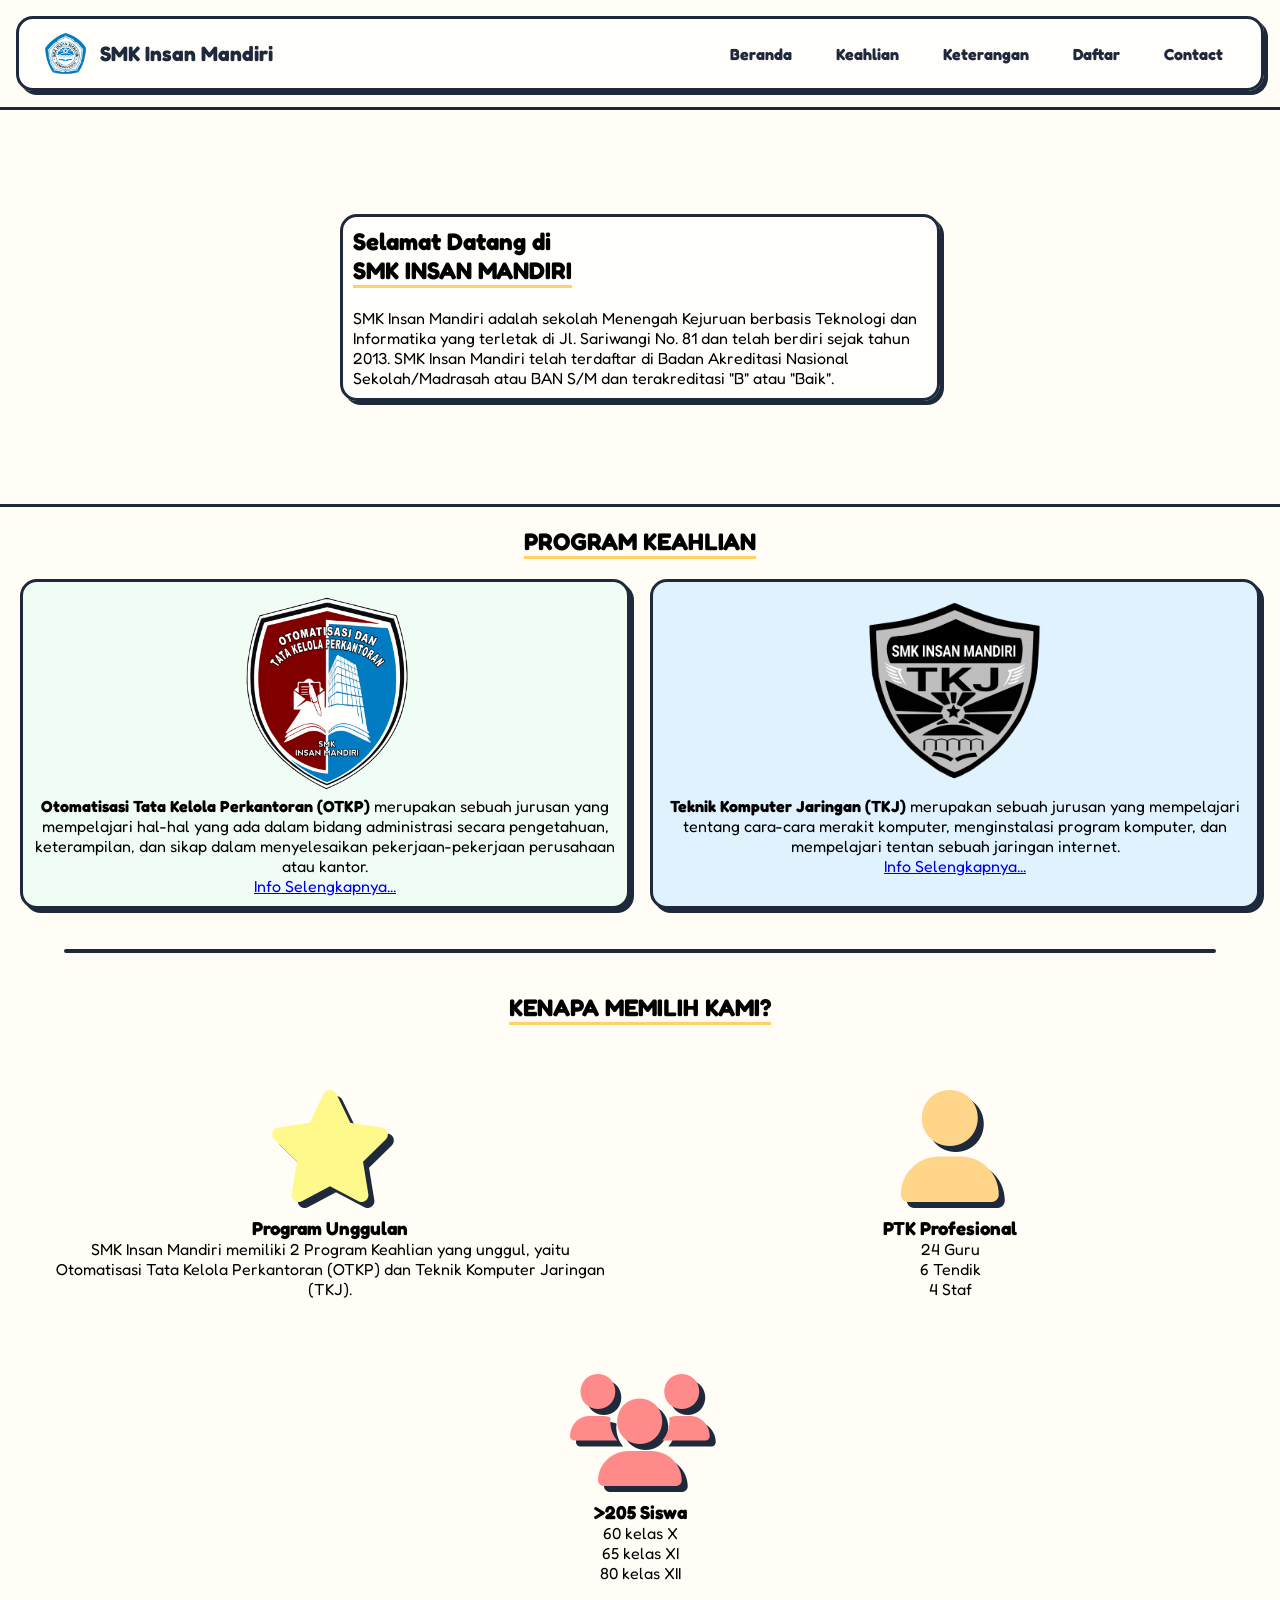
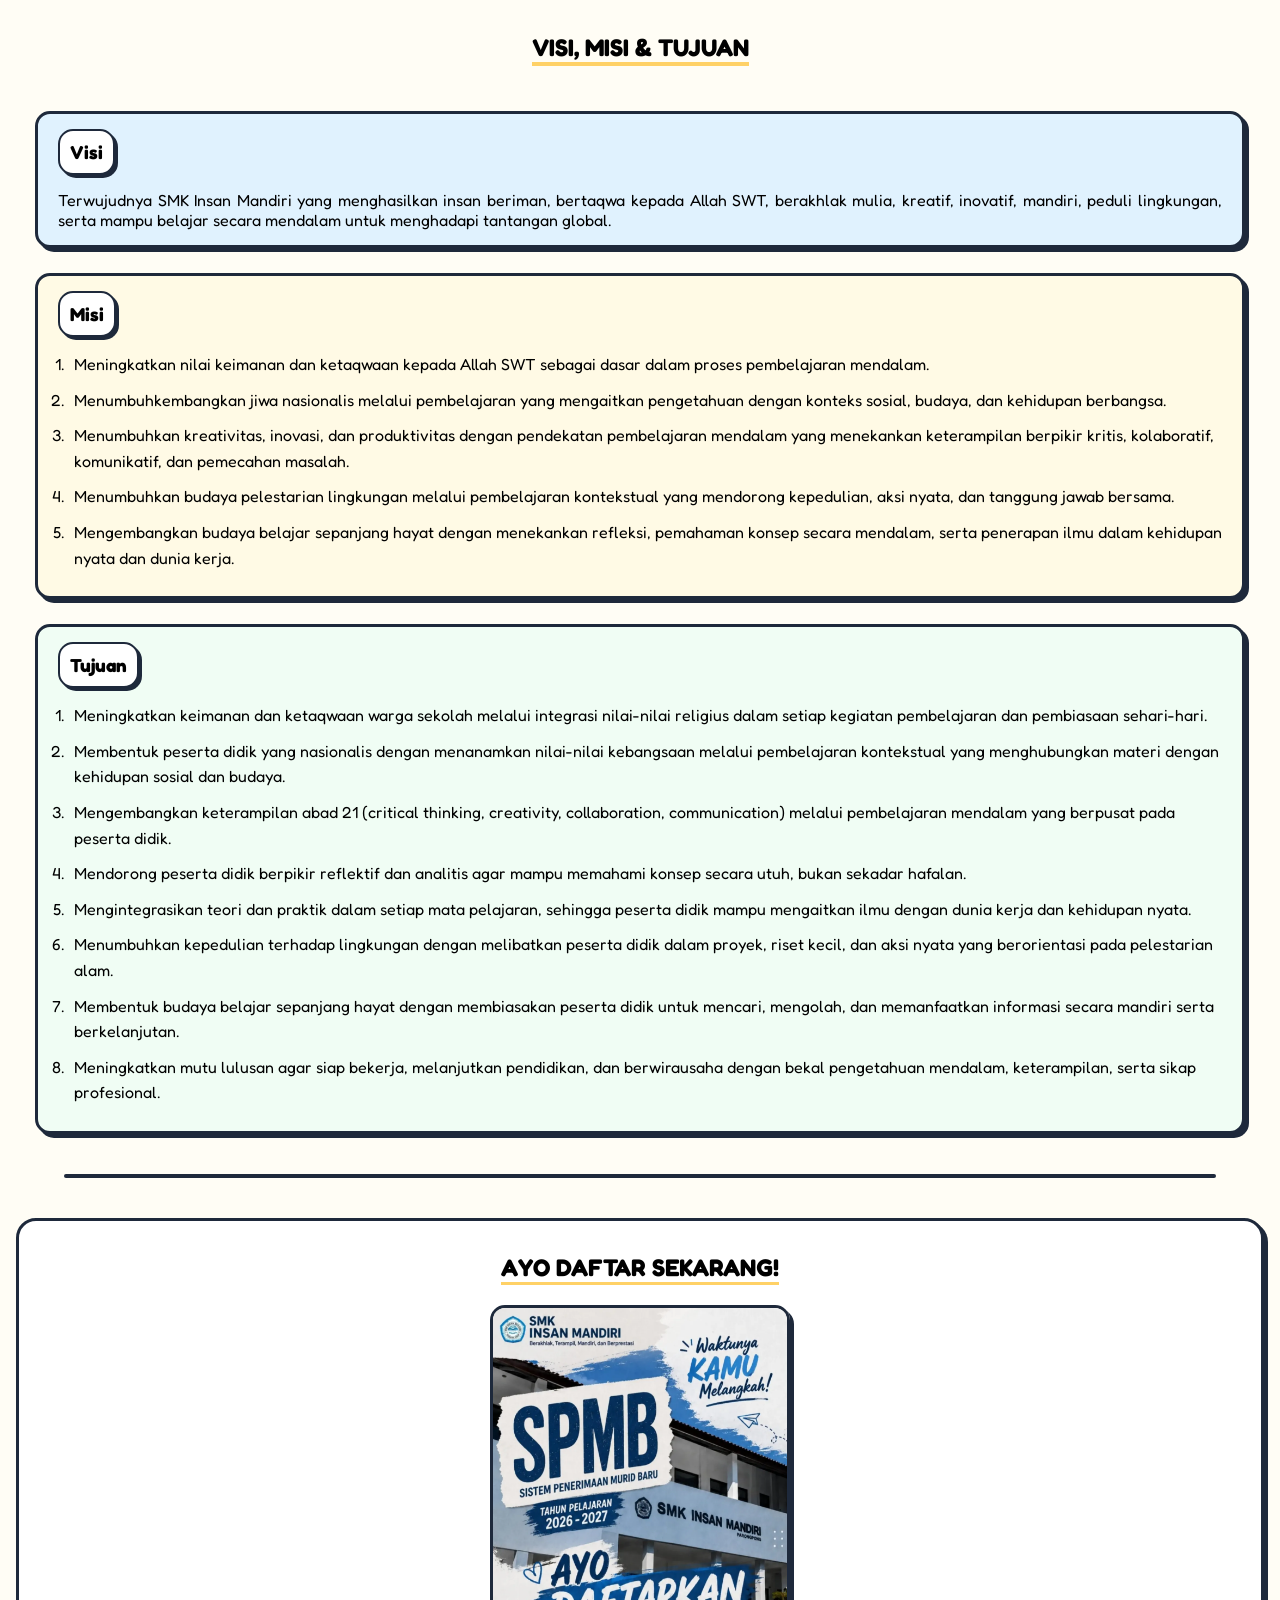
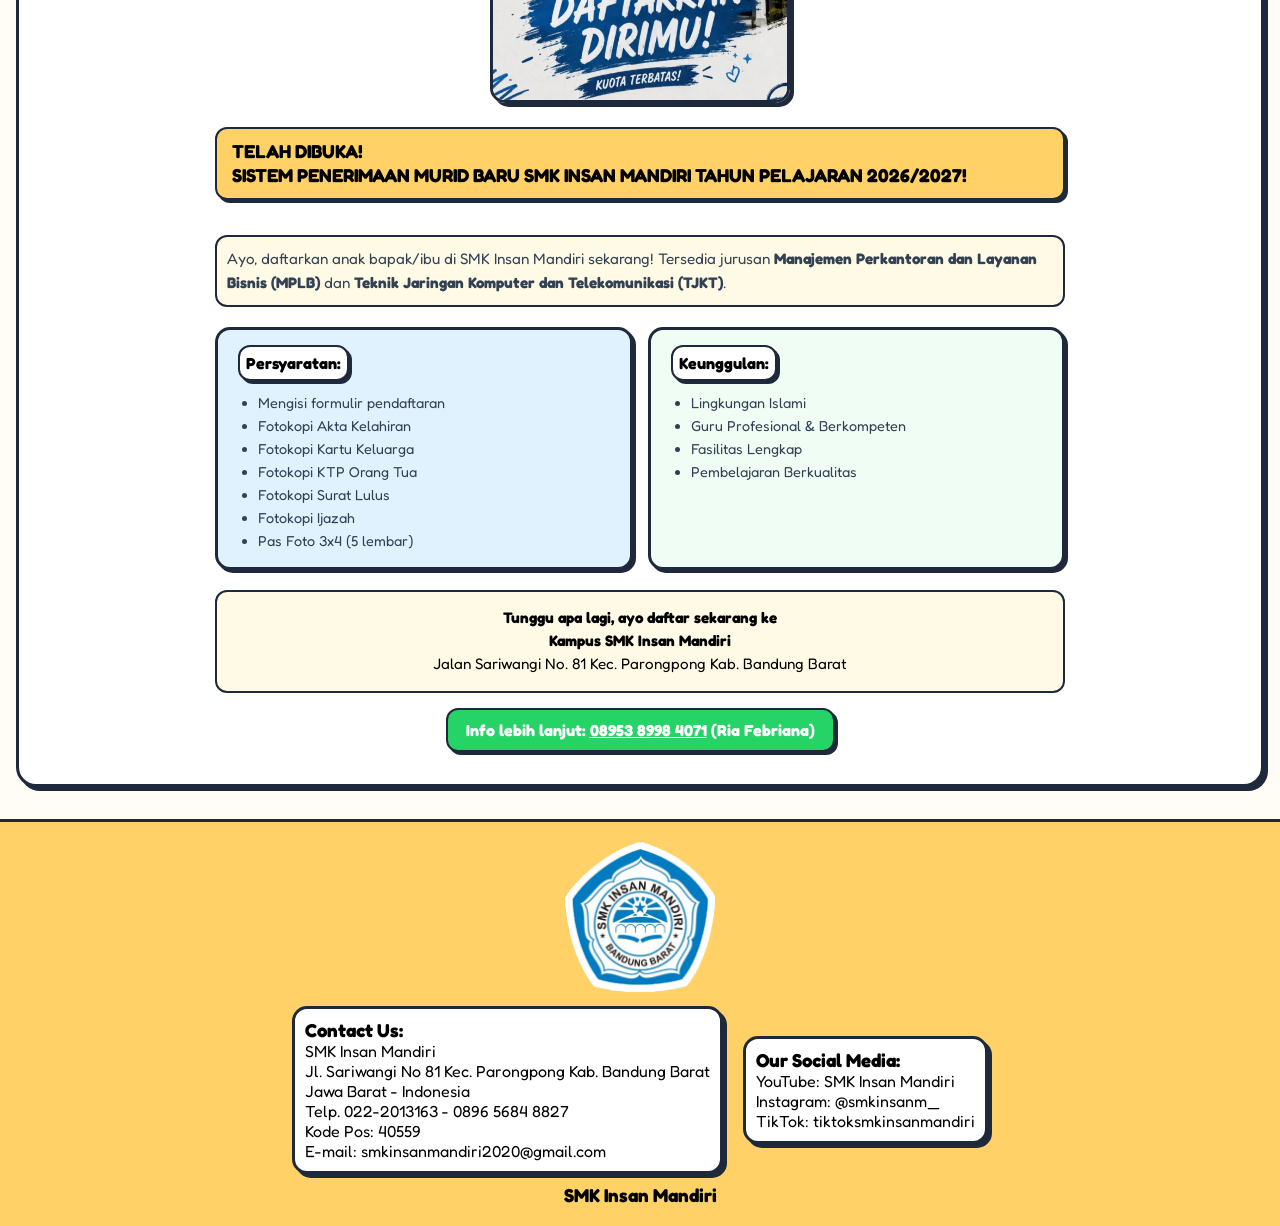
==== index.html @ 4bd8f15d "Tambah file formulir PPDB SMK" ====
<!DOCTYPE html>
<html lang="en">
<head>
    <meta charset="UTF-8">
    <meta name="viewport" content="width=device-width, initial-scale=1.0">
    <title>SMK Insan Mandiri</title>
</head>

<link rel="stylesheet" href="https://cdnjs.cloudflare.com/ajax/libs/font-awesome/6.0.0-beta3/css/all.min.css" />
<link rel="stylesheet" href="css/style.css">

<body>
    
<!-- atas -->
<header>
    <img src="image/smk.png" alt="logo smk" width="45px">
    <h1>SMK Insan Mandiri</h1>

<nav>
    <div class="navbar">

        <button class="hamburger" id="hamburger">
            <i class="fas fa-list"></i>
        </button>

        <div class="nav-menu" id="navMenu">
            <a href="#beranda">Beranda</a>
            <a href="#keahlian">Keahlian</a>
            <a href="#keterangan">Keterangan</a>
            <a href="#spmb">Daftar</a>
            <a href="#footer">Contact</a>
        </div>

    </div>
</nav>

</header>


<!-- utama -->
<main>
    <section id="beranda">
        <div class="box">
            <h2>Selamat Datang di <br>SMK INSAN MANDIRI</h2>
            <p>SMK Insan Mandiri adalah sekolah Menengah Kejuruan berbasis Teknologi dan Informatika yang terletak di Jl. Sariwangi No. 81 dan telah berdiri sejak tahun 2013. SMK Insan Mandiri telah terdaftar di Badan Akreditasi Nasional Sekolah/Madrasah atau BAN S/M dan terakreditasi "B" atau "Baik".</p>
        </div>
    </section>

    <section id="keahlian">
        <h2>PROGRAM KEAHLIAN</h2>
        
        <div class="box">
            <div class="mplb">
            <img src="image/mplb.png" alt="mplb" width="200px">
            <p><b>Otomatisasi Tata Kelola Perkantoran (OTKP)</b> merupakan sebuah jurusan yang mempelajari hal-hal yang ada dalam bidang administrasi secara pengetahuan, keterampilan, dan sikap dalam menyelesaikan pekerjaan-pekerjaan perusahaan atau kantor.</p>
            <a href="/mplb">Info Selengkapnya...</a>
        </div>

        <div class="tkj">
            <img src="image/tkj.png" alt="tkj" width="200px">
            <p><b>Teknik Komputer Jaringan (TKJ)</b> merupakan sebuah jurusan yang mempelajari tentang cara-cara merakit komputer, menginstalasi program komputer, dan mempelajari tentan sebuah jaringan internet. </p>
            <a href="/tkj">Info Selengkapnya...</a>
        </div>
        </div>
        
    </section>
    
    <hr>

    <section id="keterangan">
        <h2>KENAPA MEMILIH KAMI?</h2>

        <div class="box">
            <div class="keunggulan">
                <i class="fas fa-star fa-7x icon-star"></i>
                <h3>Program Unggulan</h3>
                <p>SMK Insan Mandiri memiliki 2 Program Keahlian yang unggul, yaitu Otomatisasi Tata Kelola Perkantoran (OTKP) dan Teknik Komputer Jaringan (TKJ).</p>
            </div>

            <div class="ptk">
                <i class="fas fa-user fa-7x icon-user"></i>
                <h3>PTK Profesional</h3>
                <ul>
                    <li>24 Guru</li>
                    <li>6 Tendik</li>
                    <li>4 Staf</li>
                </ul>
            </div>

            <div class="siswa">
                <i class="fas fa-users fa-7x icon-users"></i>
                <h3>>205 Siswa</h3>
                <ul>
                    <li>60 kelas X</li>
                    <li>65 kelas XI</li>
                    <li>80 kelas XII</li>
                </ul>
            </div>
        </div>
    </section>
    
    <section id="visimisi">
	<h2>VISI, MISI & TUJUAN</h2>
	
	<div class="visi">
		<h3>Visi</h3>
		<p>Terwujudnya SMK Insan Mandiri yang menghasilkan insan beriman, bertaqwa kepada Allah SWT, berakhlak mulia, kreatif, inovatif, mandiri, peduli lingkungan, serta mampu belajar secara mendalam untuk menghadapi tantangan global.</p>
	</div>
	
	<div class="misi">
		<h3>Misi</h3>
		<ol>
			<li>Meningkatkan nilai keimanan dan ketaqwaan kepada Allah SWT sebagai dasar dalam proses pembelajaran mendalam.</li>
			<li>Menumbuhkembangkan jiwa nasionalis melalui pembelajaran yang mengaitkan pengetahuan dengan konteks sosial, budaya, dan kehidupan berbangsa.</li>
			<li>Menumbuhkan kreativitas, inovasi, dan produktivitas dengan pendekatan pembelajaran mendalam yang menekankan keterampilan berpikir kritis, kolaboratif, komunikatif, dan pemecahan masalah.</li>
			<li>Menumbuhkan budaya pelestarian lingkungan melalui pembelajaran kontekstual yang mendorong kepedulian, aksi nyata, dan tanggung jawab bersama.</li>
			<li>Mengembangkan budaya belajar sepanjang hayat dengan menekankan refleksi, pemahaman konsep secara mendalam, serta penerapan ilmu dalam kehidupan nyata dan dunia kerja.</li>
		</ol>
	</div>
	
	<div class="tujuan">
		<h3>Tujuan</h3>
		<ol>
			<li>Meningkatkan keimanan dan ketaqwaan warga sekolah melalui integrasi nilai-nilai religius dalam setiap kegiatan pembelajaran dan pembiasaan sehari-hari.</li>
			<li>Membentuk peserta didik yang nasionalis dengan menanamkan nilai-nilai kebangsaan melalui pembelajaran kontekstual yang menghubungkan materi dengan kehidupan sosial dan budaya.</li>
			<li>Mengembangkan keterampilan abad 21 (critical thinking, creativity, collaboration, communication) melalui pembelajaran mendalam yang berpusat pada peserta didik.</li>
			<li>Mendorong peserta didik berpikir reflektif dan analitis agar mampu memahami konsep secara utuh, bukan sekadar hafalan.</li>
			<li>Mengintegrasikan teori dan praktik dalam setiap mata pelajaran, sehingga peserta didik mampu mengaitkan ilmu dengan dunia kerja dan kehidupan nyata.</li>
			<li>Menumbuhkan kepedulian terhadap lingkungan dengan melibatkan peserta didik dalam proyek, riset kecil, dan aksi nyata yang berorientasi pada pelestarian alam.</li>
			<li>Membentuk budaya belajar sepanjang hayat dengan membiasakan peserta didik untuk mencari, mengolah, dan memanfaatkan informasi secara mandiri serta berkelanjutan.</li>
			<li>Meningkatkan mutu lulusan agar siap bekerja, melanjutkan pendidikan, dan berwirausaha dengan bekal pengetahuan mendalam, keterampilan, serta sikap profesional.</li>
		</ol>
	</div>
</section>

<hr>

<section id="spmb">
    <h2>AYO DAFTAR SEKARANG!</h2>
    
    <div class="poster">
        <img src="image/spmb.jpg" alt="poster SPMB" width="300px">
    </div>
    
    <div class="teks-spmb">
        <div class="judul">
            <h3>TELAH DIBUKA! <br>
SISTEM PENERIMAAN MURID BARU SMK INSAN MANDIRI TAHUN PELAJARAN 2026/2027!</h3> <br>
<p>Ayo, daftarkan anak bapak/ibu di SMK Insan Mandiri sekarang! Tersedia jurusan <b>Manajemen Perkantoran dan Layanan Bisnis (MPLB)</b> dan <b>Teknik Jaringan Komputer dan Telekomunikasi (TJKT)</b>.</p> 
        </div>
        
        <div class="ket">
           
        </div>
        
        <div class="box">
         <div class="syarat">
            <h4>Persyaratan:</h4>
            <ul>
                <li>Mengisi formulir pendaftaran</li>
                <li>Fotokopi Akta Kelahiran</li>
                <li>Fotokopi Kartu Keluarga</li>
                <li>Fotokopi KTP Orang Tua</li>
                <li>Fotokopi Surat Lulus</li>
                <li>Fotokopi Ijazah</li>
                <li>Pas Foto 3x4 (5 lembar)</li>
            </ul>
        </div>
        
        <div class="keunggulan">
            <h4>Keunggulan:</h4>
            <ul>
                <li>Lingkungan Islami</li>
                <li>Guru Profesional & Berkompeten</li>
                <li>Fasilitas Lengkap</li>
                <li>Pembelajaran Berkualitas</li>
            </ul>
        </div>
        </div>

        
        <div class="info">
            <p><b>Tunggu apa lagi, ayo daftar sekarang ke</b> <br> <b>Kampus SMK Insan Mandiri</b><br>Jalan Sariwangi No. 81 Kec. Parongpong Kab. Bandung Barat</p>
        </div>
        
        <div class="kontak">
            <p>Info lebih lanjut:  <a href="https://wa.me/62895389984071" target="_blank">08953 8998 4071</a> (Ria Febriana)</p>
        </div>
    </div>
</section>
</main>



<footer id="footer">
    <img src="image/smk.png" alt="smk" width="150px">
    
    <div class="box">
       <div class="contact">
            <h3>Contact Us:</h3>
            <ul>
                <li>SMK Insan Mandiri</li>
                <li>Jl. Sariwangi No 81 Kec. Parongpong Kab. Bandung Barat</li>
                <li>Jawa Barat - Indonesia</li>
                <li>Telp. 022-2013163 - 0896 5684 8827</li>
                <li>Kode Pos: 40559</li>
                <li>E-mail: smkinsanmandiri2020@gmail.com</li>
            </ul>
        </div>

        <div class="sosmed">
            <h3>Our Social Media:</h3>
            <ul>
                <li>YouTube: SMK Insan Mandiri</li>
                <li>Instagram: @smkinsanm_</li>
                <li>TikTok: tiktoksmkinsanmandiri</li>
             </ul>
        </div> 
    </div>

    <h3>SMK Insan Mandiri</h3>
</footer>

<script src="js/script.js"></script>
</body>
</html>
---- css/style.css ----
@import url('https://fonts.googleapis.com/css2?family=Fredoka:wght@400;600;700&display=swap');

:root {
  --bg: #FFFDF5;
  --hitam: #1e293b;
  --kuning: #ffd166;
  --biru: #e0f2fe;
  --mint: #f0fdf4;
  --cream: #FFFAE5;
}

* {
  padding: 0;
  margin: 0;
  box-sizing: border-box;
  font-family: 'Fredoka', sans-serif;
}                 

html {
    scroll-behavior: smooth;
}

body {
    background-color: var(--bg);
}

/* header yang di atas y */
header {
  display: flex;
  align-items: center;
  justify-content: space-between;
  padding: 12px 24px;
  background-color: #ffffff95;
  border: 3px solid #1e293b;
  border-radius: 17px;
  margin: 16px;
  box-shadow: 4px 4px 0 #1e293b;
  position: sticky;
  top: 16px;
  z-index: 1000;
}

header h1 {
  font-size: 1.3rem;
  color: #1e293b;
  margin: 0;
  flex-grow: 1;
  margin-left: 12px;
}

h2 {
  border-bottom: 3px solid var(--kuning);
  display: inline-block;
  margin-bottom: 20px;
}

hr {
  border: none;
  height: 4px;
  background-color: var(--hitam);
  border-radius: 4px;
  margin: 40px auto;
  width: 90%;
}

/* per nav nav an */
.hamburger {
  display: none;
  background-color: #ffd166;
  border: 2px solid #1e293b;
  border-radius: 10px;
  padding: 8px 12px;
  font-size: 1.2rem;
  color: #1e293b;
  cursor: pointer;
  box-shadow: 2px 2px 0px #1e293b;
  transition: all 0.2s ease;
  z-index: 1000;
}

.hamburger:hover {
  background-color: #ffb703;
  transform: translateY(-2px);
  box-shadow: 3px 3px 0px #1e293b;
}

.nav-menu {
  display: flex;
  gap: 16px;
}

.nav-menu a {
  text-decoration: none;
  color: #1e293b;
  font-weight: 700;
  padding: 8px 14px;
  border-radius: 8px;
  transition: all 0.2s ease;
}

.nav-menu a:hover {
  background-color: #4cc9f0;
  color: #ffffff;
}

@media screen and (max-width: 768px) {
  .hamburger {
    display: block;
  }

  .nav-menu {
    position: fixed;
    top: 0;
    left: -100%;
    width: 240px;
    height: 100vh;
    background-color: #ffffff;
    border-right: 4px solid #1e293b;
    box-shadow: -4px 0px 0px #1e293b;
    flex-direction: column;
    padding: 80px 24px 24px 24px;
    gap: 12px;
    transition: left 0.3s ease-in-out;
    z-index: 999;
  }

  .nav-menu.active {
    left: 0;
  }

  .nav-menu a {
    border: 2px solid #1e293b;
    border-radius: 10px;
    background-color: #fffdf5;
    box-shadow: 2px 2px 0px #1e293b;
  }
  
  .nav-menu a:hover {
    background-color: #ffd166;
    color: #1e293b;
  }
}

/* beranda */
#beranda {
  background-image: url(https://cdn.phototourl.com/free/2026-08-26-ea3c7cde-26eb-408b-a085-a50a31338f50.png);
  background-size: cover;
  background-position: center;
  background-repeat: no-repeat;
  min-height: 400px;
  padding: 10px;
  margin: 0;
  border-top: 3px solid #1e293b;
  border-bottom: 3px solid #1e293b;
  border-radius: 0;
  align-items: center;
  justify-content: center;
  display: flex;
}

#beranda .box {
  background-color: #ffffff95;
  border: 3px solid #1e293b;
  border-radius: 17px;
  margin: 20px;
  padding: 10px;
  box-shadow: 4px 4px 0 #1e293b;
  max-width: 600px;
}

/* keahlian */
#keahlian {
  margin: 20px;
  text-align: center;
  justify-content: center;
  align-items: center;
}

#keahlian .box {
  display: flex;
  flex-wrap: wrap;
  justify-content: center;
  gap: 20px;
}

#keahlian .mplb {
  background-color: var(--mint);
  border: 3px solid #1e293b;
  border-radius: 17px;
  padding: 10px;
  box-shadow: 4px 4px 0 #1e293b;
  flex: 1 1 400px;
  box-sizing: border-box;
}

#keahlian .tkj {
  background-color: var(--biru);
  border: 3px solid #1e293b;
  border-radius: 17px;
  padding: 10px;
  box-shadow: 4px 4px 0 #1e293b;
  flex: 1 1 400px;
  box-sizing: border-box;
}

/* keterangan */
#keterangan {
  text-align: center;
  margin: 20px;
}

.icon-star, .icon-user, .icon-users {
  margin: 15px;
  text-shadow: 6px 6px 0 var(--hitam)
}

.icon-star {
  color: #fff88A;
}

.icon-user {
  color: #ffd58a;
}

.icon-users {
  color: #ff8a8a;
}

#keterangan .box {
  display: flex;
  text-align: center;
  justify-content: center;
  align-items: center;
  flex-wrap: wrap;
}

#keterangan .keunggulan,
#keterangan .ptk,
#keterangan .siswa  {
  margin: 20px;
  padding: 10px;
  flex: 1 1 400px;
  box-sizing: border-box;
}

#keterangan li {
  list-style: none;
}

/*visi misi */
#visimisi {
  margin: 20px;
  text-align: center;
}

#visimisi p {
  text-align: justify;
}

#visimisi h2 {
  margin-bottom: 20px;
  border-bottom: 4px solid var(--kuning);
  display: inline-block;
}

#visimisi .visi, #visimisi .misi, #visimisi .tujuan {
  text-align: left;
  border: 3px solid var(--hitam);
  border-radius: 15px;
  padding: 15px 20px;
  margin: 25px 15px;
  box-shadow: 4px 4px 0 var(--hitam);
}

#visimisi .visi {
  background-color: var(--biru);
}

#visimisi .misi {
  background-color: var(--cream);
}

#visimisi .tujuan {
  background-color: var(--mint);
}

#visimisi h3 {
  background-color: #fff;
  border: 2px solid var(--hitam);
  border-radius: 15px;
  box-shadow: 3px 3px 0 var(--hitam);
  padding: 10px;
  display: inline-block;
  margin-bottom: 15px;
}

#visimisi ol {
  padding-left: 10px;
}

#visimisi ol li {
  line-height: 1.6;
  margin-bottom: 10px;
  padding-left: 6px;
}

/* spmb */
#spmb {
  margin: 32px 16px;
  padding: 32px 20px;
  background-color: #ffffff;
  border: 3px solid var(--hitam);
  border-radius: 20px;
  box-shadow: 4px 4px 0px var(--hitam);
  text-align: center;
  display: flex;
  flex-direction: column;
  align-items: center;
}

#spmb h2 {
  margin-bottom: 20px;
}

#spmb .poster img {
  max-width: 100%;
  height: auto;
  border: 3px solid var(--hitam);
  border-radius: 15px;
  box-shadow: 4px 4px 0px var(--hitam);
  margin-bottom: 20px;
}

#spmb .teks-spmb {
  max-width: 850px;
  width: 100%;
  text-align: left;
}

#spmb .judul h3 {
  line-height: 1.3;
  background-color: #ffd166; 
  border: 2px solid #1e293b;
  border-radius: 12px;
  padding: 10px 15px;
  box-shadow: 3px 3px 0px #1e293b;
  margin-bottom: 15px;
}

.teks-spmb .judul p {
  color: #334155;
  line-height: 1.6;
  font-size: 0.95rem;
  background-color: var(--cream);
  border: 2px solid #1e293b;
  border-radius: 12px;
  padding: 10px;
  margin-bottom: 20px;
}

.teks-spmb .box {
  display: flex;
  flex-wrap: wrap;
  gap: 15px;
  margin-bottom: 20px;
}

.teks-spmb .syarat,
.teks-spmb .keunggulan {
  flex: 1;
  min-width: 260px;
  border: 3px solid #1e293b;
  border-radius: 15px;
  padding: 15px 20px;
  box-shadow: 3px 3px 0px #1e293b;
}

.teks-spmb .syarat {
  background-color: var(--biru); 
}

.teks-spmb .keunggulan {
  background-color: var(--mint);
}

.teks-spmb .box h4 {
  background-color: #fff;
  border: 2px solid var(--hitam);
  border-radius: 12px;
  box-shadow: 3px 3px 0 var(--hitam);
  margin-bottom: 10px;
  padding: 6px;
  display: inline-block;
}

.teks-spmb .box ul {
  margin: 0;
  padding-left: 20px;
  color: #334155;
  font-size: 0.9rem;
  line-height: 1.6;
}

.teks-spmb .info {
  background-color: var(--cream);
  border: 2px solid var(--hitam);
  border-radius: 12px;
  padding: 15px;
  text-align: center;
  margin-bottom: 15px;
}

.teks-spmb .info p {
  margin: 0;
  font-size: 0.95rem;
  line-height: 1.5;
}

.teks-spmb .kontak {
  text-align: center;
}

.teks-spmb .kontak p {
  display: inline-block;
  background-color: #25d366;
  color: #fff;
  font-weight: bold;
  padding: 10px 18px;
  border: 2px solid var(--hitam);
  border-radius: 12px;
  box-shadow: 3px 3px 0px var(--hitam);
  margin: 0;
}

.teks-spmb .kontak a {
  color: #fff;
}

.teks-spmb .kontak a:hover {
  color: var(--kuning);
}







/* footer */

#footer { 
  background-color: var(--kuning);
  text-align: center;
  margin: 0;
  padding: 20px 10px;
  border-top: 3px solid var(--hitam);
}

#footer li {
  list-style: none;
}

#footer .box {
  display: flex;
  align-items: center;
  justify-content: center;
  flex-wrap: wrap;
}

#footer .contact, #footer .sosmed {
  text-align: left;
  margin: 10px;
  background-color: #fff;
  border: 3px solid var(--hitam);
  box-shadow: 4px 4px 0 var(--hitam);
  border-radius: 15px;
  padding: 10px;
  box-sizing: border-box;
}
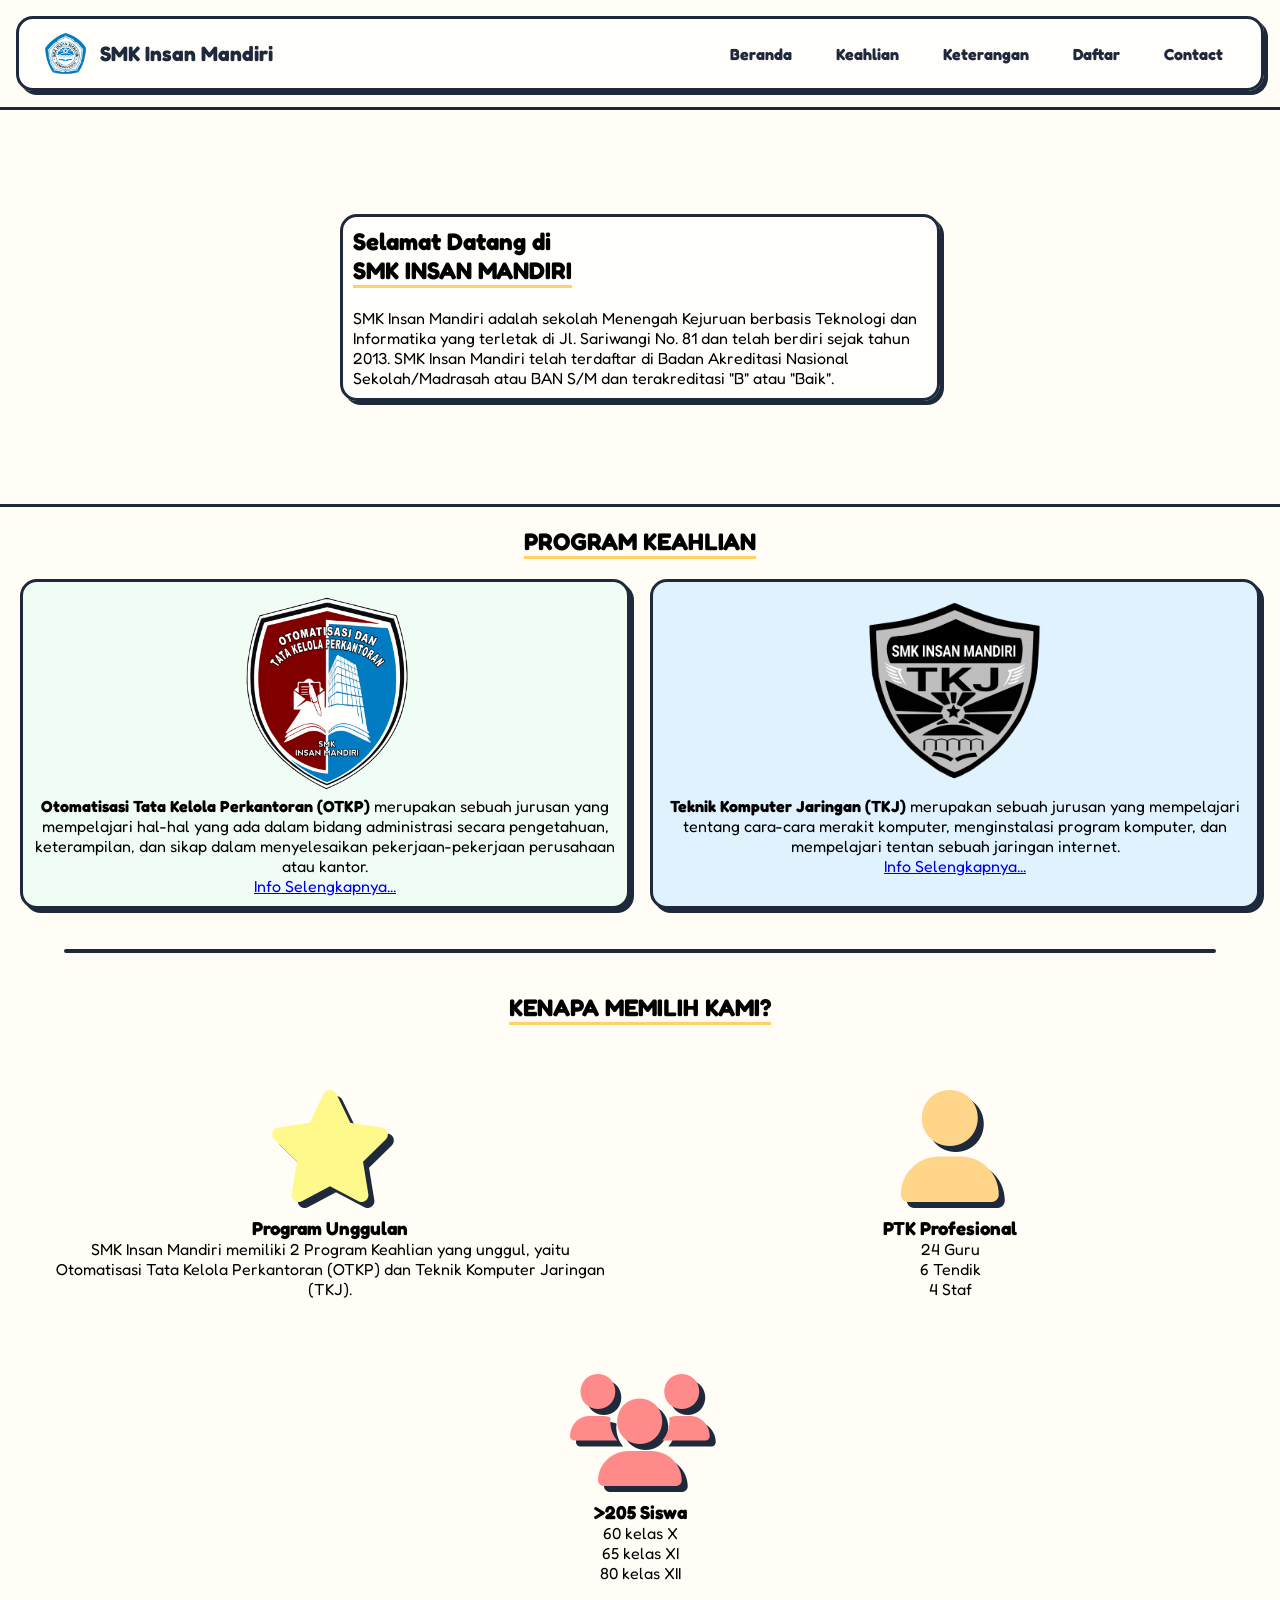
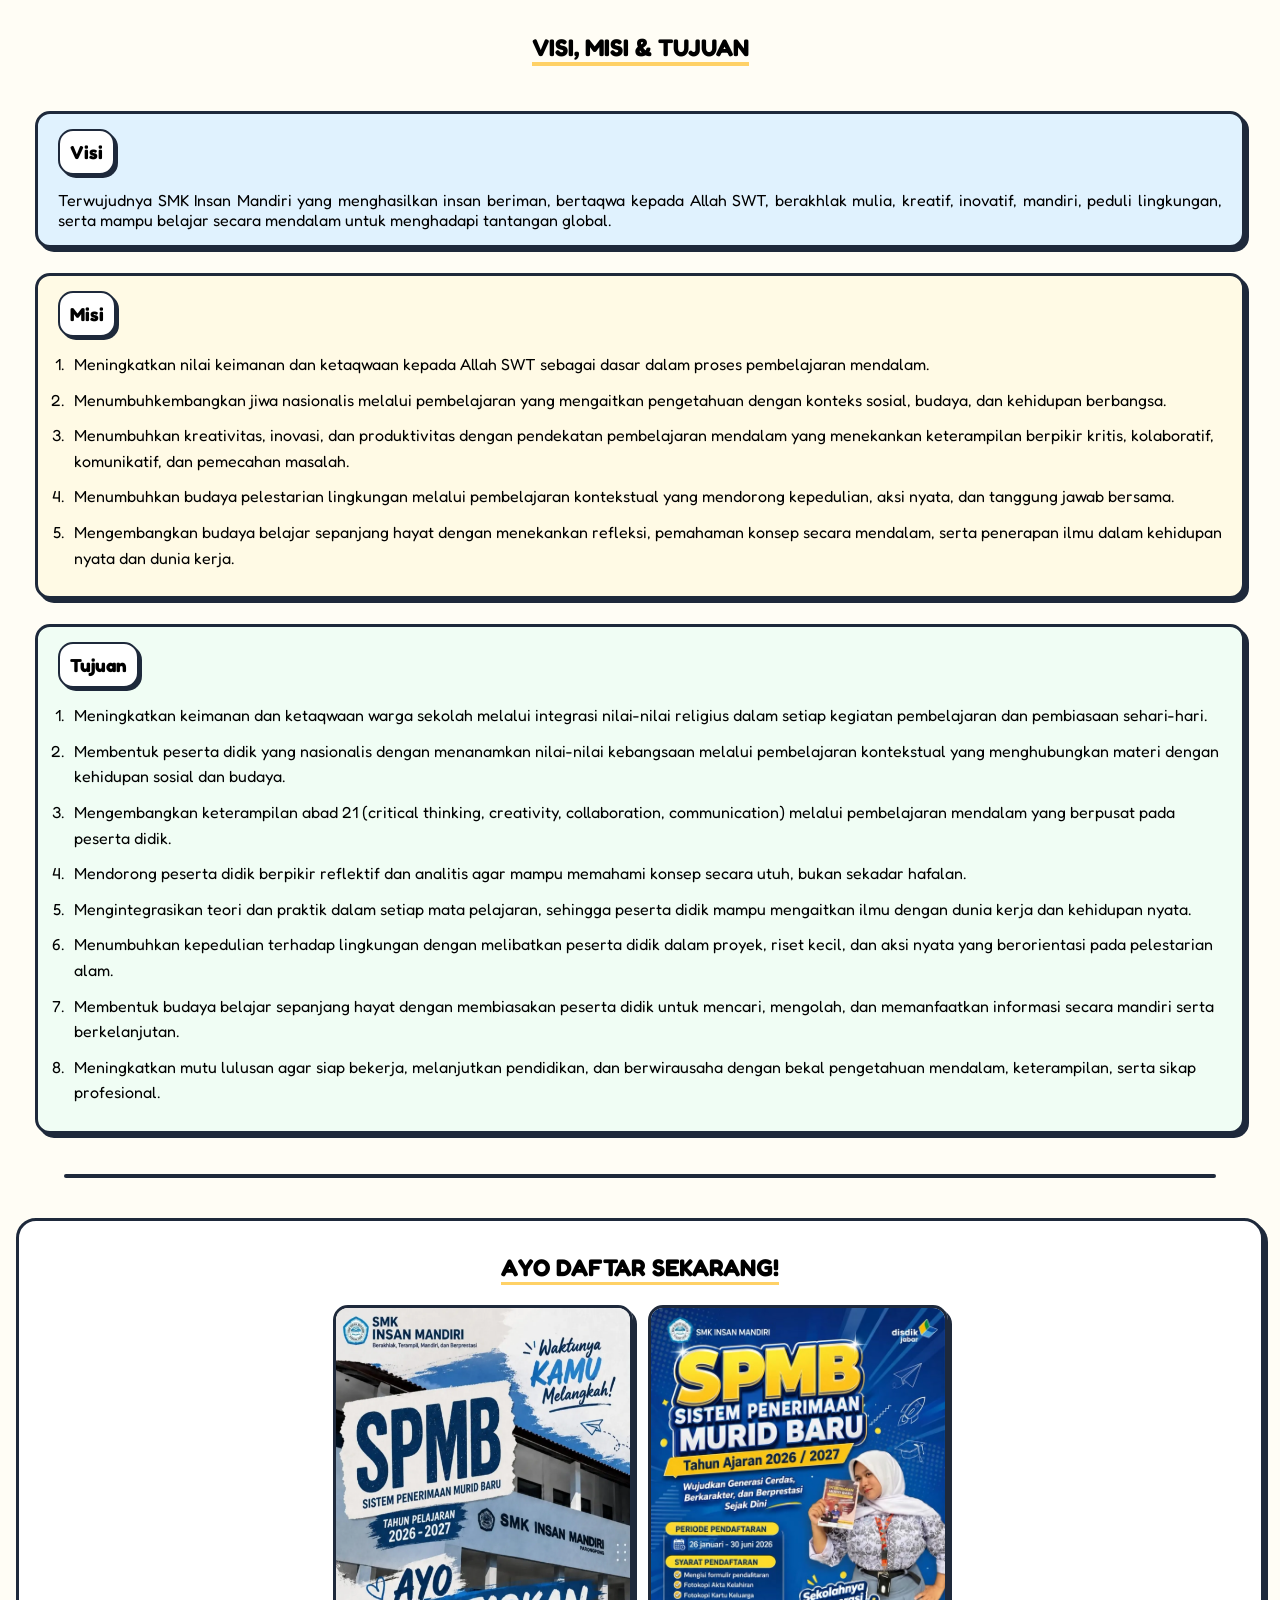
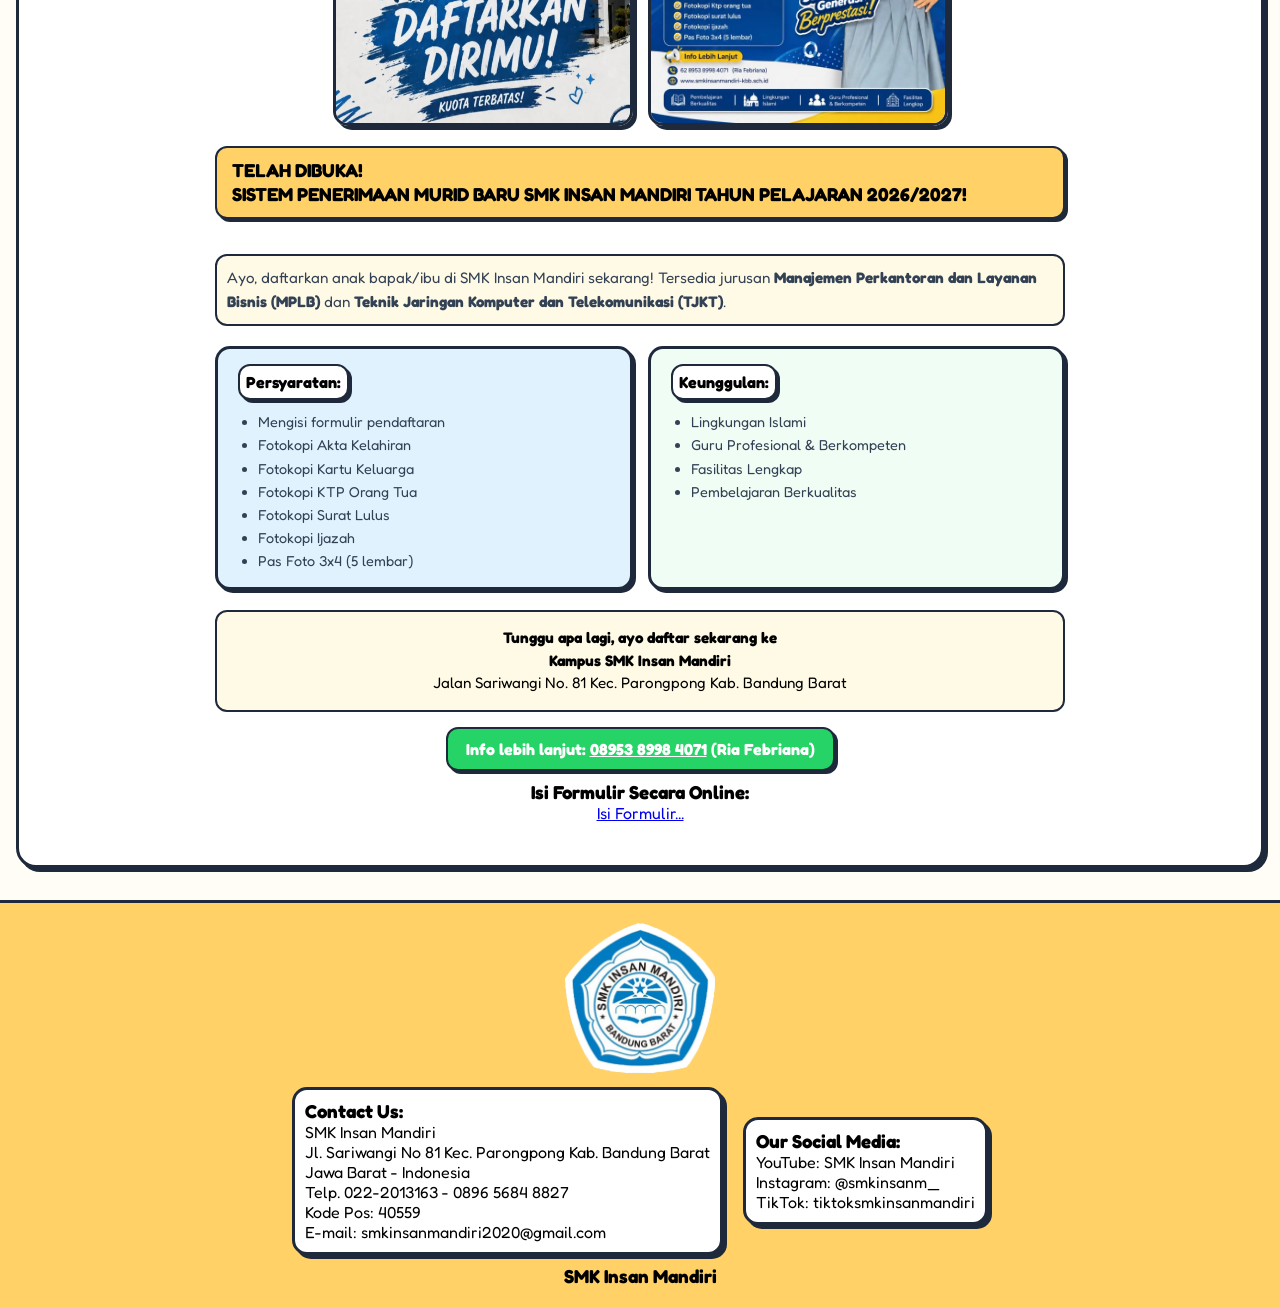
==== commit 877060a4: "first commit" ====
--- a/index.html
+++ b/index.html
@@ -9,6 +9,9 @@
 <link rel="stylesheet" href="https://cdnjs.cloudflare.com/ajax/libs/font-awesome/6.0.0-beta3/css/all.min.css" />
 <link rel="stylesheet" href="css/style.css">
 
+<link rel="icon" href="image/smk.png">
+<link rel="apple-touch-icon" href="image/smk.png">
+
 <body>
     
 <!-- atas -->
@@ -53,13 +56,13 @@
             <div class="mplb">
             <img src="image/mplb.png" alt="mplb" width="200px">
             <p><b>Otomatisasi Tata Kelola Perkantoran (OTKP)</b> merupakan sebuah jurusan yang mempelajari hal-hal yang ada dalam bidang administrasi secara pengetahuan, keterampilan, dan sikap dalam menyelesaikan pekerjaan-pekerjaan perusahaan atau kantor.</p>
-            <a href="/mplb">Info Selengkapnya...</a>
+            <a href="mplb.html">Info Selengkapnya...</a>
         </div>
 
         <div class="tkj">
             <img src="image/tkj.png" alt="tkj" width="200px">
             <p><b>Teknik Komputer Jaringan (TKJ)</b> merupakan sebuah jurusan yang mempelajari tentang cara-cara merakit komputer, menginstalasi program komputer, dan mempelajari tentan sebuah jaringan internet. </p>
-            <a href="/tkj">Info Selengkapnya...</a>
+            <a href="tkj.html">Info Selengkapnya...</a>
         </div>
         </div>
         
@@ -140,6 +143,7 @@
     
     <div class="poster">
         <img src="image/spmb.jpg" alt="poster SPMB" width="300px">
+        <img src="image/spmb2.jpg" alt="poster SPMB" width="300px">
     </div>
     
     <div class="teks-spmb">
@@ -187,6 +191,11 @@
             <p>Info lebih lanjut:  <a href="https://wa.me/62895389984071" target="_blank">08953 8998 4071</a> (Ria Febriana)</p>
         </div>
     </div>
+    
+    <div class="formulir">
+        <h3>Isi Formulir Secara Online:</h3>
+        <a href="https://forms.gle/Z27THupoPmVtxzBK8">Isi Formulir...</a>
+    </div>
 </section>
 </main>
 
--- a/css/style.css
+++ b/css/style.css
@@ -322,6 +322,12 @@
   margin-bottom: 20px;
 }
 
+#spmb .poster {
+  display: flex;
+  flex-wrap: wrap;
+  gap: 15px;
+}
+
 #spmb .poster img {
   max-width: 100%;
   height: auto;
@@ -440,6 +446,9 @@
   color: var(--kuning);
 }
 
+#spmb .formulir {
+  margin: 10px;
+}
 
 
 
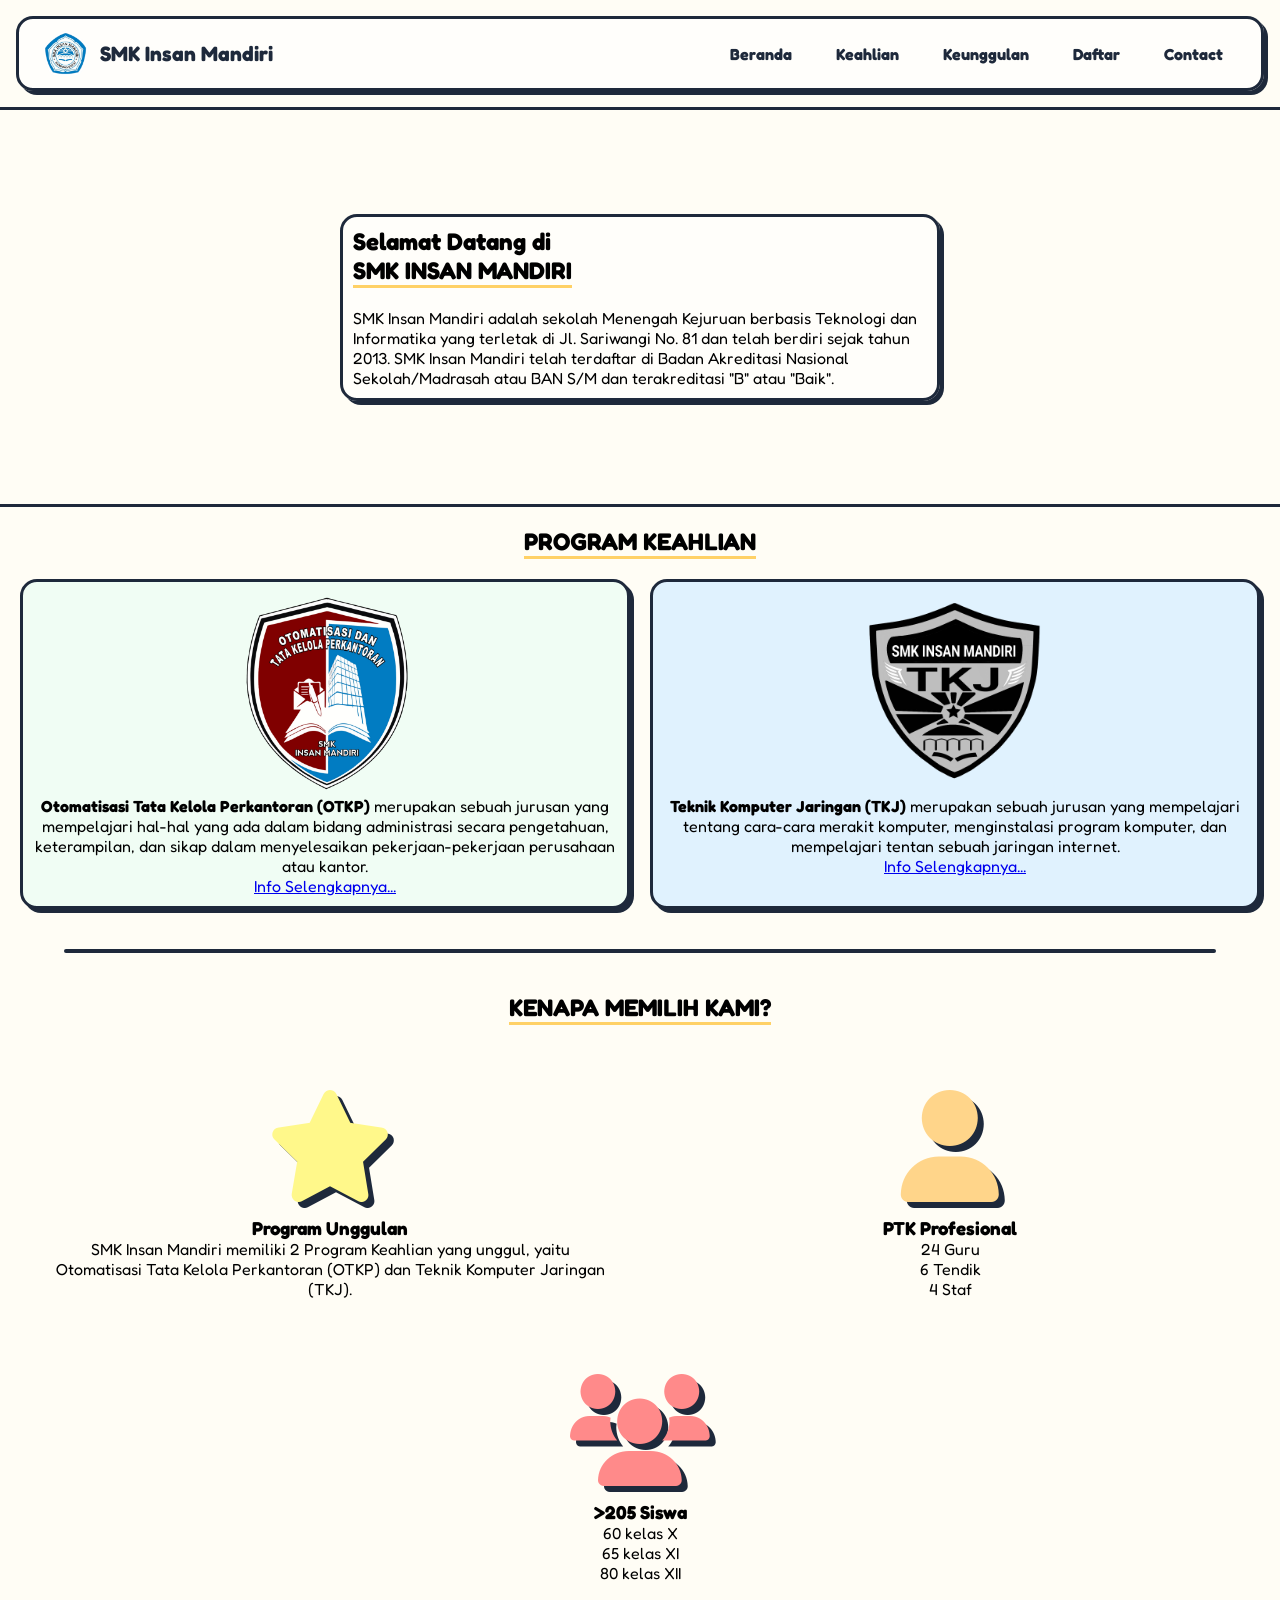
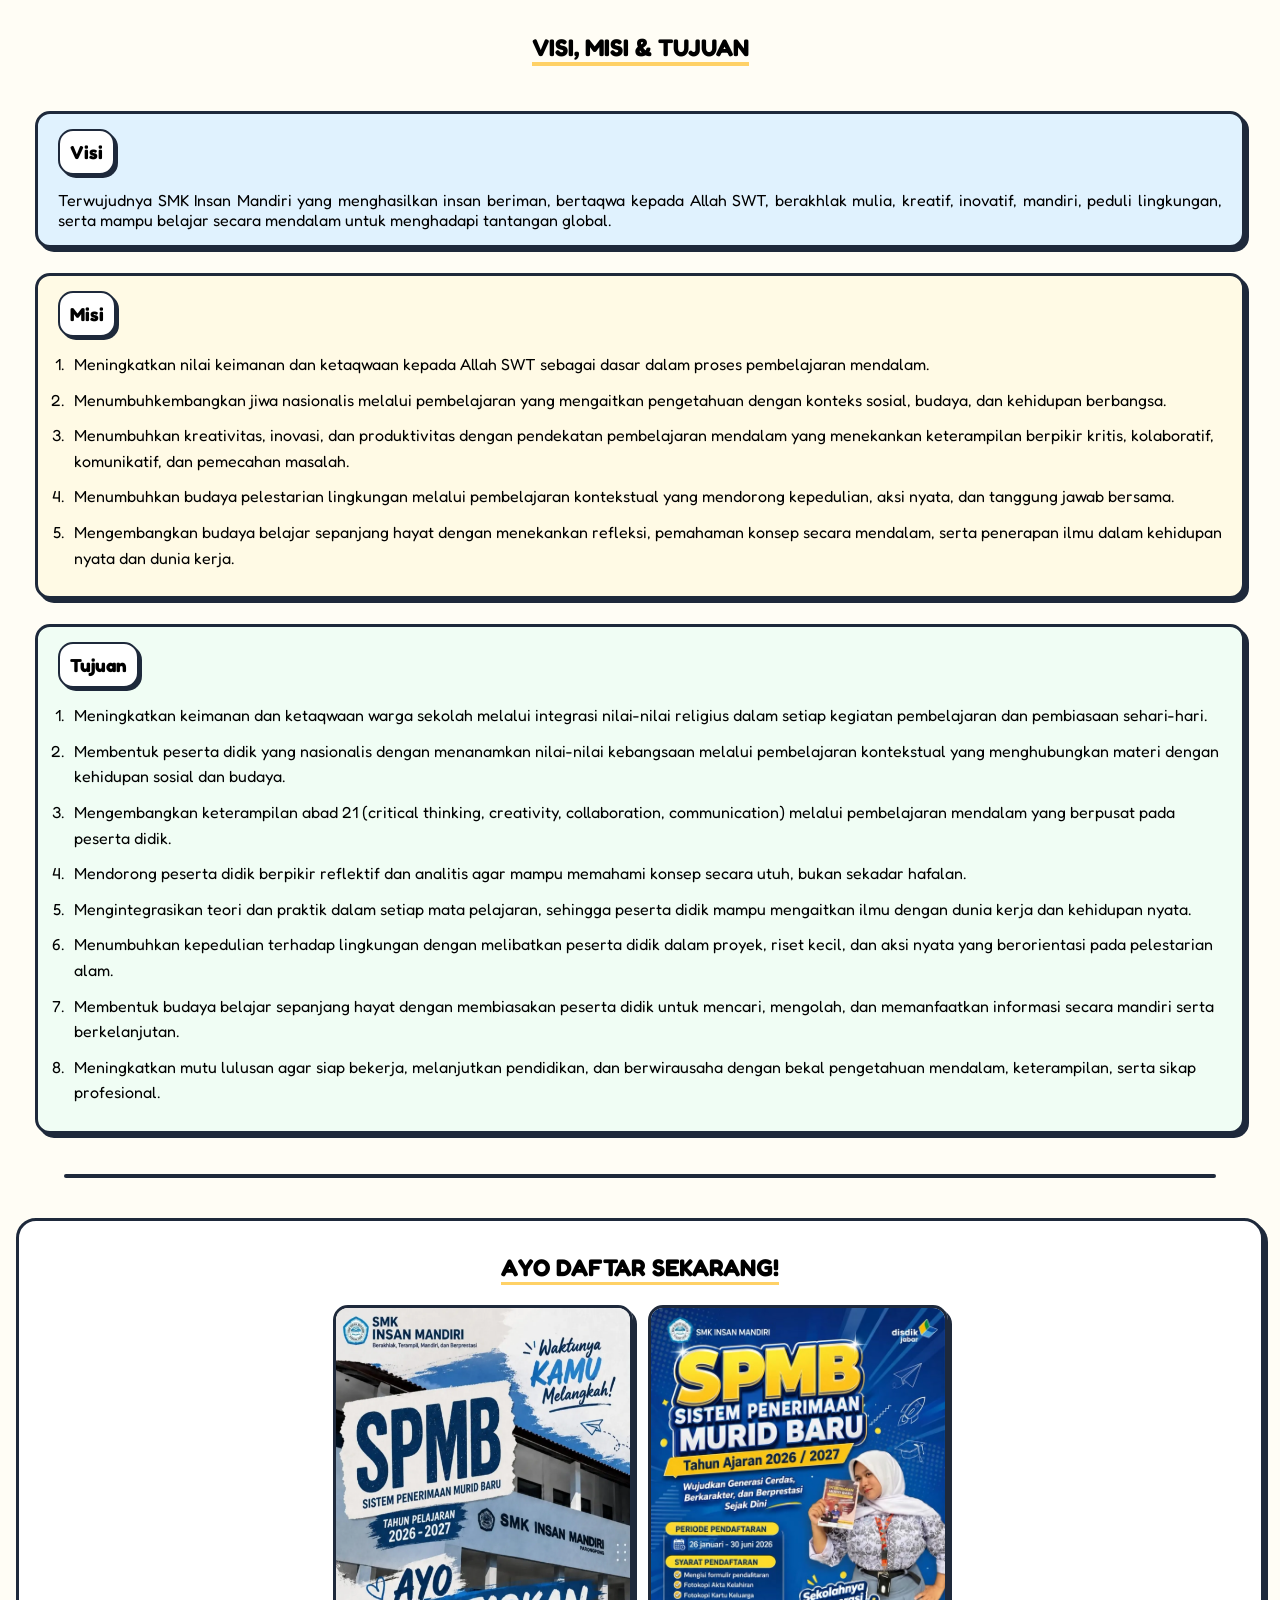
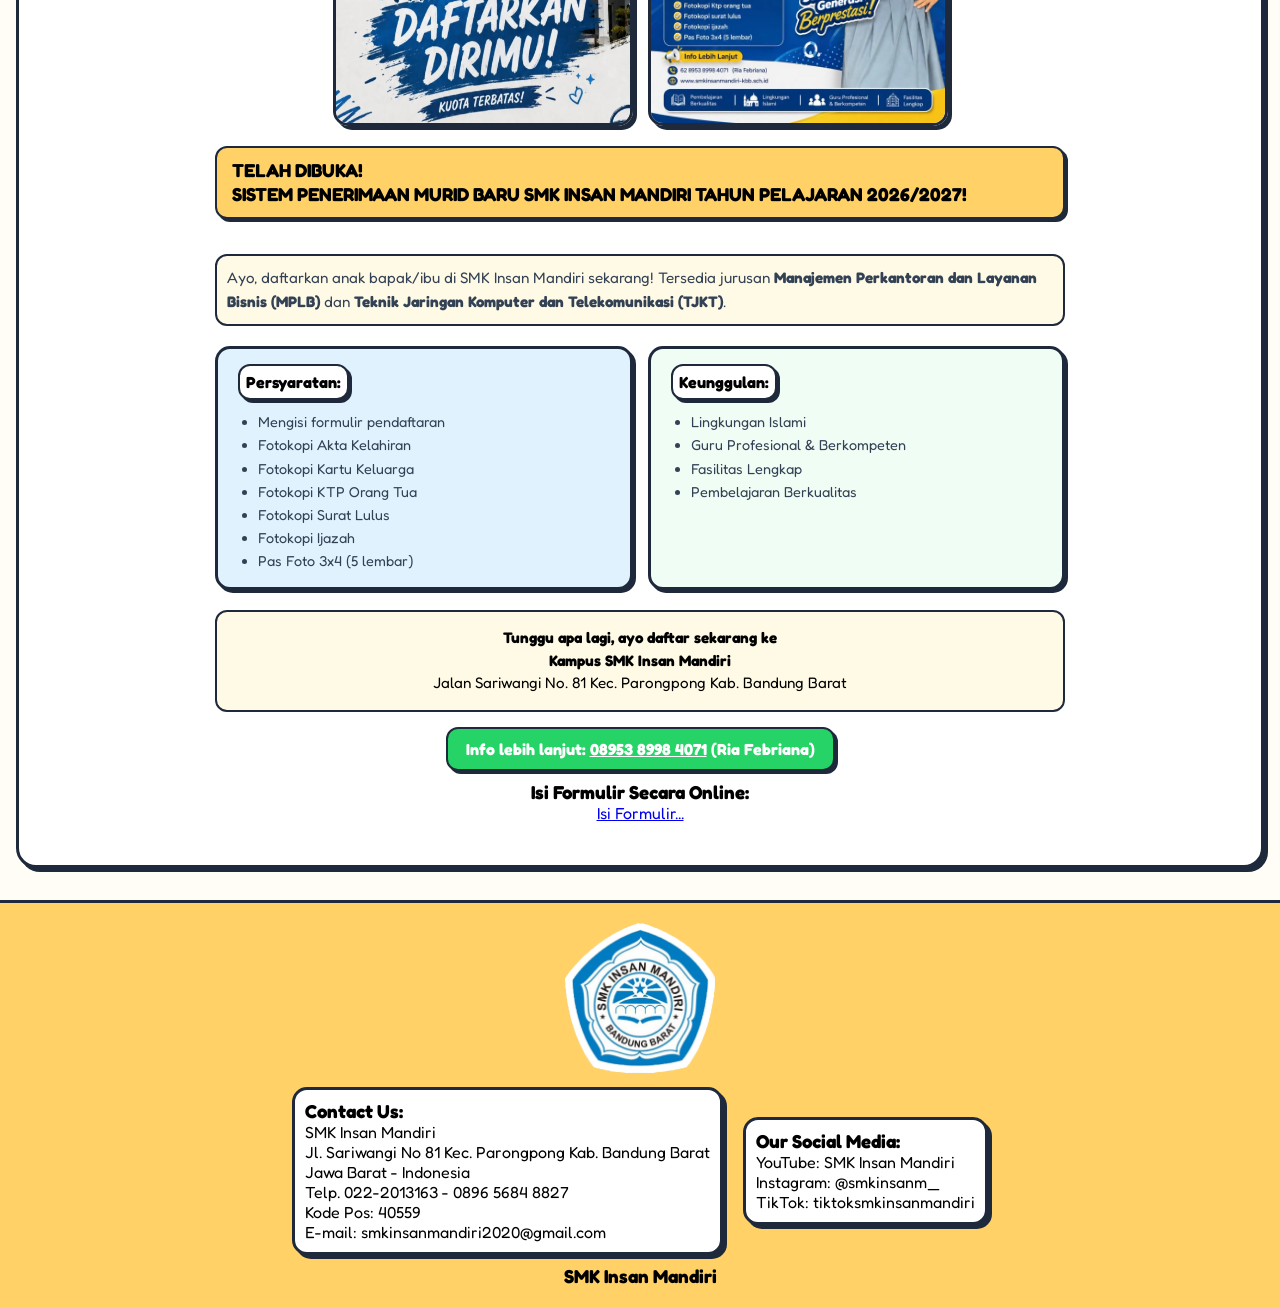
==== commit 5b5dac3d: "Fix HTML formatting and structure" ====
--- a/index.html
+++ b/index.html
@@ -29,7 +29,7 @@
         <div class="nav-menu" id="navMenu">
             <a href="#beranda">Beranda</a>
             <a href="#keahlian">Keahlian</a>
-            <a href="#keterangan">Keterangan</a>
+            <a href="#keterangan">Keunggulan</a>
             <a href="#spmb">Daftar</a>
             <a href="#footer">Contact</a>
         </div>
@@ -194,7 +194,7 @@
     
     <div class="formulir">
         <h3>Isi Formulir Secara Online:</h3>
-        <a href="https://forms.gle/Z27THupoPmVtxzBK8">Isi Formulir...</a>
+        <a href="https://docs.google.com/forms/d/e/1FAIpQLScXUbfKmNYZNY0nRmPhVPMkgNAVjqHHx-AE_QRrwos5RqfRuQ/viewform?usp=dialog">Isi Formulir...</a>
     </div>
 </section>
 </main>
@@ -232,4 +232,4 @@
 
 <script src="js/script.js"></script>
 </body>
-</html>+</html>
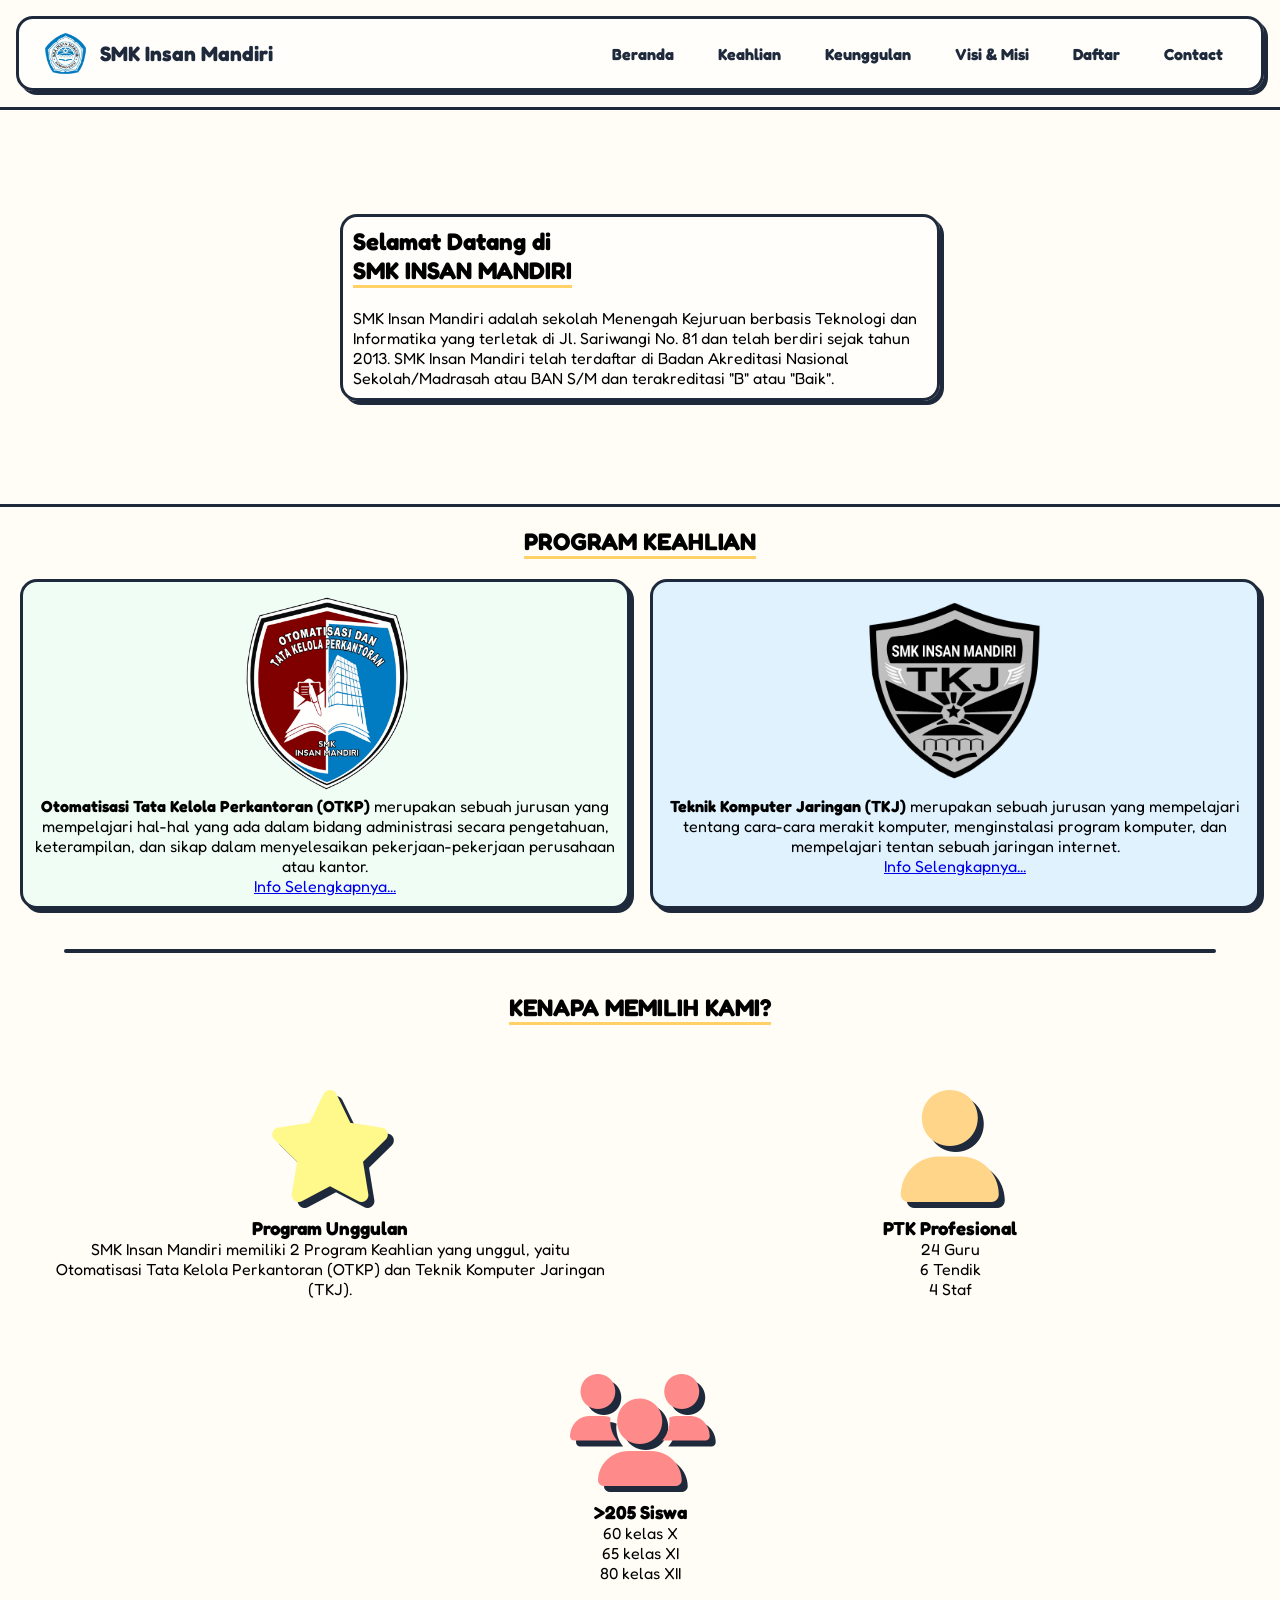
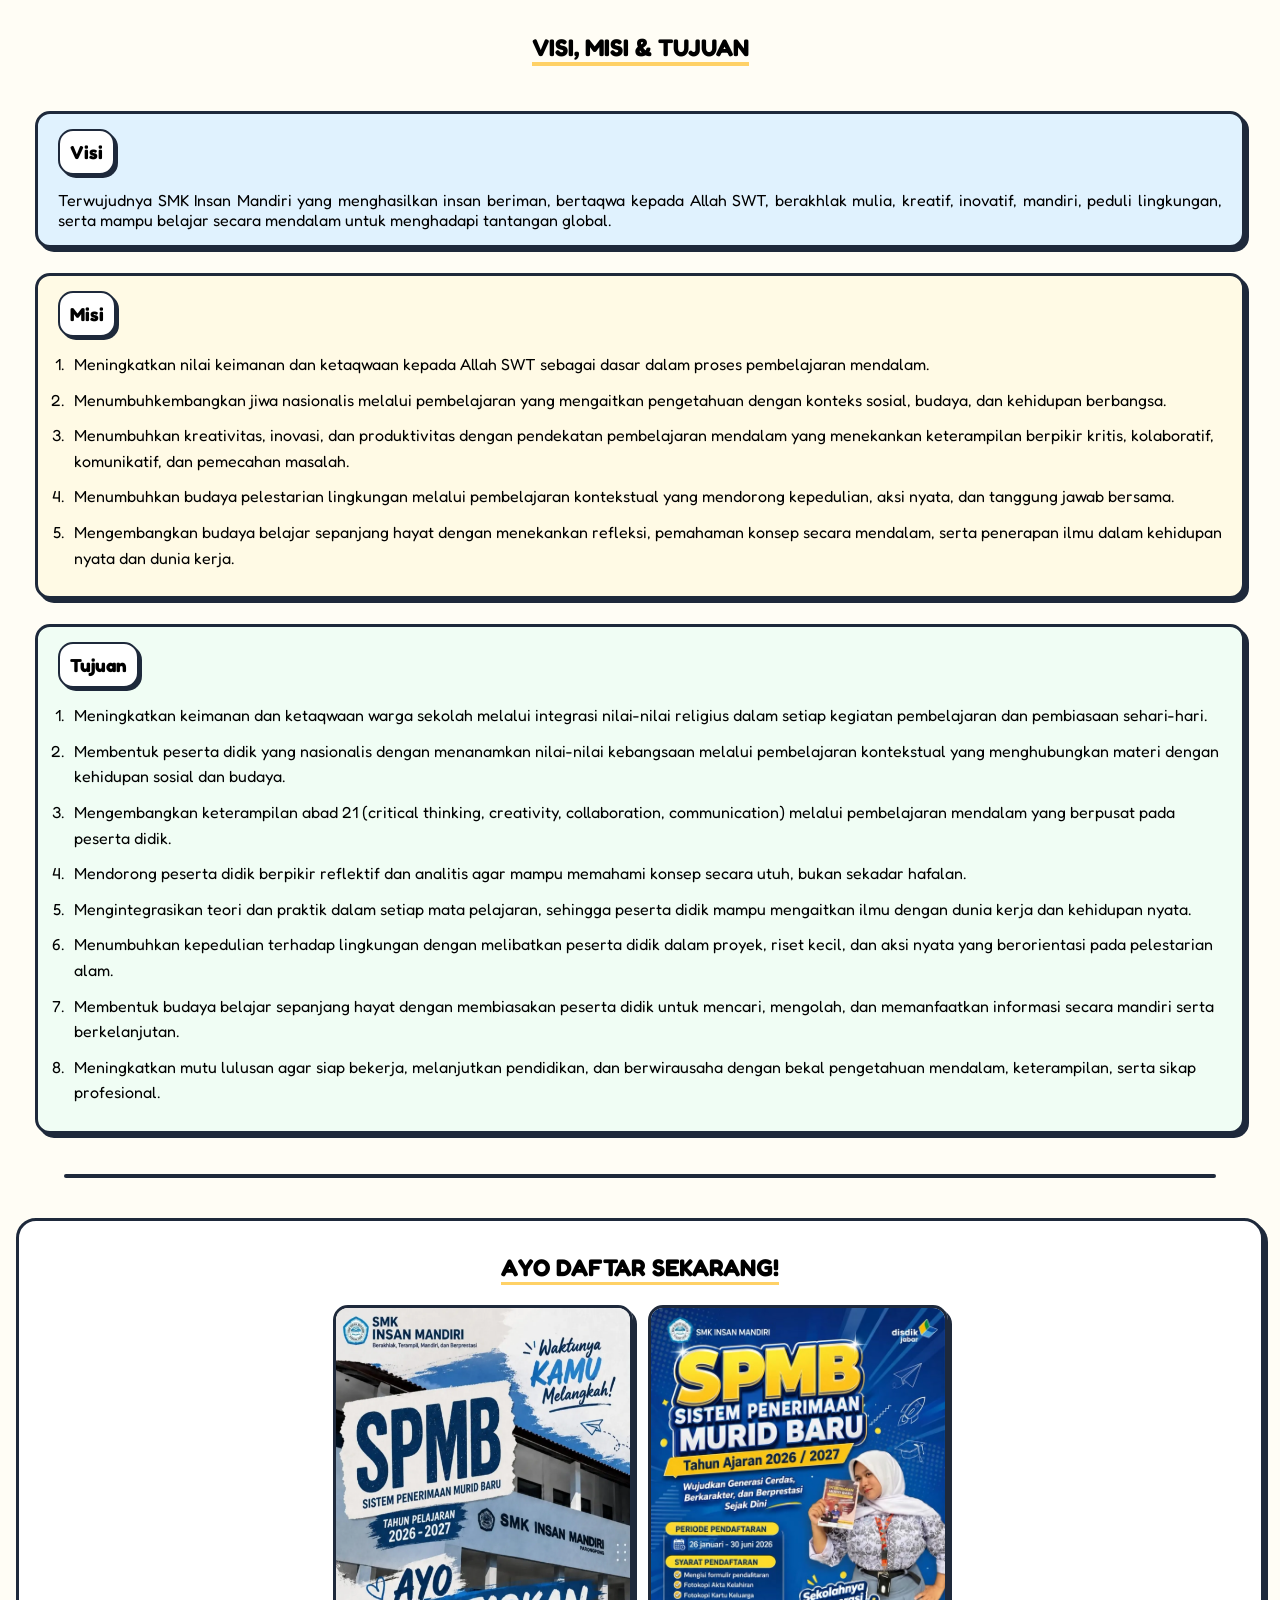
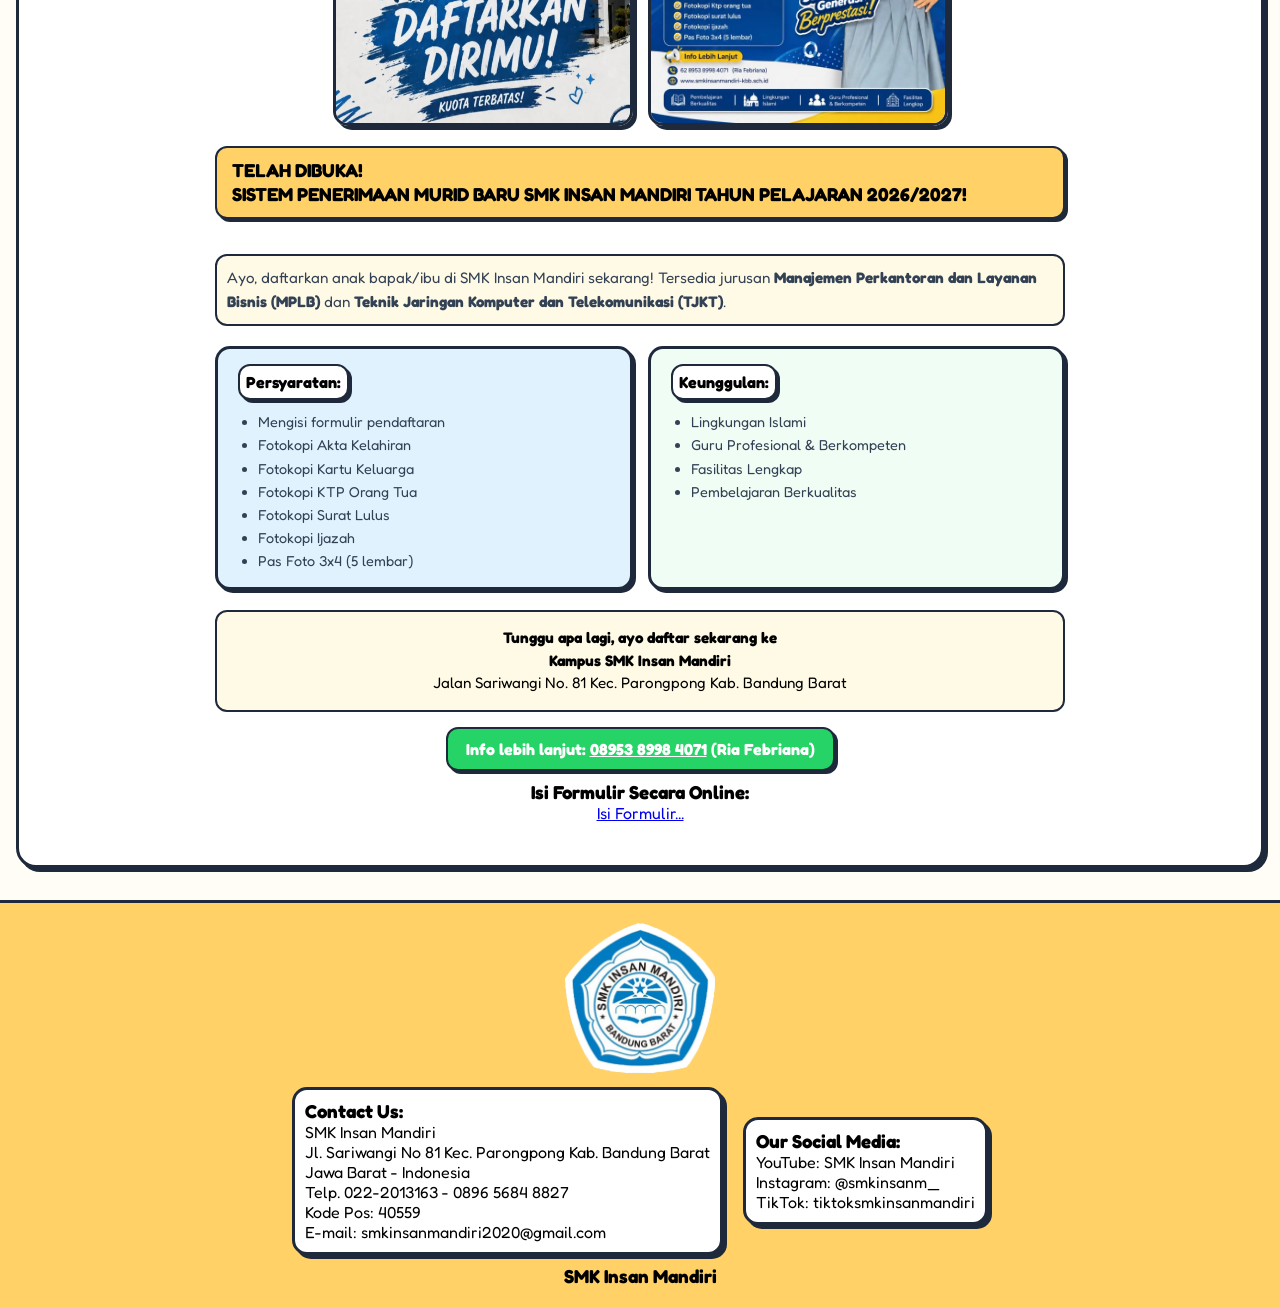
==== commit c6483e99: "Fix HTML formatting and add missing sections" ====
--- a/index.html
+++ b/index.html
@@ -30,6 +30,7 @@
             <a href="#beranda">Beranda</a>
             <a href="#keahlian">Keahlian</a>
             <a href="#keterangan">Keunggulan</a>
+			<a href="#visimisi">Visi & Misi</a>
             <a href="#spmb">Daftar</a>
             <a href="#footer">Contact</a>
         </div>
